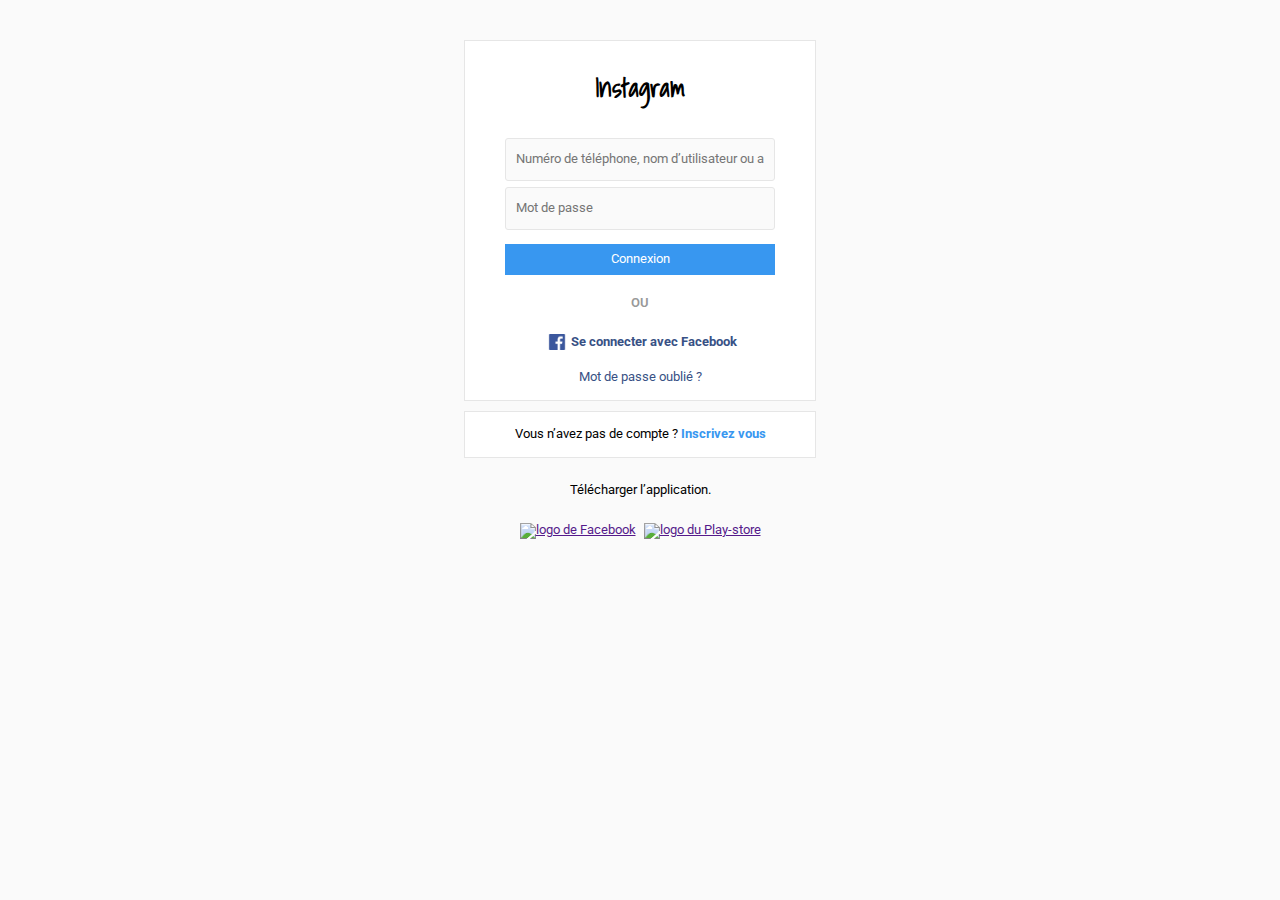
==== public/index.html @ 54ca8123 "first commit" ====
<!DOCTYPE html>
<html lang="en">
<head>
    <meta charset="UTF-8">
    <meta name="viewport" content="initial-scale=1, maximum-scale=1">
    <title>Instagram</title>
    <link href="https://fonts.googleapis.com/css?family=Roboto|Shadows+Into+Light&display=swap" rel="stylesheet">
    <link rel="stylesheet" href="../assets/style/normalize.css">
    <link rel="stylesheet" href="../assets/style/main.css">
</head>
<body>
<main>
    <section id="connectionContainer">
        <div class="connexionFormContainer">
            <h1 id="instagramText">Instagram</h1>
            <form action="./index.html">
                <input type="email" class="connexionInput"
                       placeholder="Numéro de téléphone, nom d’utilisateur ou adresse e-mail">
                <input type="password" class="connexionInput" placeholder="Mot de passe">
                <input type="submit" data-type="connexion" value="Connexion">
            </form>
            <div class="connexionSeparator">
                <span>ou</span>
            </div>
            <div class="connectWithFacebook">
                <img src="../assets/picture/logo-fb.png"/>
                <span>Se connecter avec Facebook</span>
            </div>
            <span id="passwordForget">
                    Mot de passe oublié ?
            </span>
        </div>
        <div class="connexionFormContainer">
            <p id="redirectRegister">
                Vous n’avez pas de compte ?
                <a href="../pages/register.html">Inscrivez vous</a>
            </p>
        </div>
        <div class="connexionFormContainer" id="downloadApp">
            <span id="labelDownloadApp">Télécharger l’application.</span>
            <div id="connexionLogoLink">
                <a href="">
                    <img src="https://www.instagram.com/static/images/appstore-install-badges/badge_ios_french-fr.png/485fcccb52dc.png"
                         alt="logo de Facebook">
                </a>
                <a href="">
                    <img src="https://www.instagram.com/static/images/appstore-install-badges/badge_android_french-fr.png/46aa4b6fd58d.png"
                         alt="logo du Play-store">
                </a>
            </div>
        </div>
    </section>
</main>
<!-- The core Firebase JS SDK is always required and must be listed first -->
<script src="https://www.gstatic.com/firebasejs/7.2.3/firebase-app.js"></script>

<!-- TODO: Add SDKs for Firebase products that you want to use
     https://firebase.google.com/docs/web/setup#available-libraries -->
<script src="https://www.gstatic.com/firebasejs/7.2.3/firebase-analytics.js"></script>
<script src="https://www.gstatic.com/firebasejs/7.2.3/firebase-auth.js"></script>

<script src="https://www.gstatic.com/firebasejs/7.2.3/firebase-firestore.js"></script>
<script src="https://www.gstatic.com/firebasejs/7.2.3/firebase-storage.js"></script>
<script src="../assets/js/index.js"></script>
</body>
</html>
---- assets/style/main.css ----
body {
  background-color: #FAFAFA;
  box-sizing: border-box;
  font-family: "Roboto", sans-serif;
  font-size: 13px;
}

#connectionContainer {
  padding: 10px;
  display: flex;
  flex-direction: column;
  max-width: 350px;
  margin: 30px auto 0;
  align-items: center;
}

#instagramText {
  text-align: center;
  margin-bottom: 35px;
  font-family: "Shadows Into Light", cursive;
}

#connexionLogoLink img {
  height: 40px;
}

.connexionFormContainer {
  width: 350px;
  display: flex;
  padding: 15px 0;
  flex-direction: column;
  align-items: center;
}
.connexionFormContainer:not(#downloadApp) {
  border: 1px solid #e6e6e6;
  background-color: #fff;
  margin-bottom: 10px;
}
.connexionFormContainer form {
  display: flex;
  flex-direction: column;
  width: 100%;
}
.connexionFormContainer form input {
  margin-bottom: 6px;
}
.connexionFormContainer form input:nth-last-child(2) {
  margin-bottom: 14px;
}
.connexionFormContainer form * {
  margin: 0 40px;
}

input[type=submit] {
  background-color: #3897f0;
  color: white;
  border: unset;
  padding: 8px 0;
  cursor: pointer;
}

.connexionInput {
  border-radius: 3px;
  border: 1px solid #e6e6e6;
  padding: 13px 10px;
  background-color: #FAFAFA;
}

#redirectRegister a {
  color: #3897f0;
  text-decoration: unset;
  font-weight: bold;
}

.connectWithFacebook {
  display: flex;
  align-items: center;
  color: #385185;
  font-weight: bold;
  margin: 23px 0 20px 0;
}
.connectWithFacebook img {
  height: 16px;
}

#passwordForget {
  color: #385185;
}

.connexionSeparator {
  margin-top: 15px;
}
.connexionSeparator span {
  color: #999;
  font-size: 13px;
  font-weight: 600;
  text-transform: uppercase;
}

#downloadApp, #connexionLogoLink {
  width: 100%;
}

#connexionLogoLink {
  display: flex;
  justify-content: center;
  margin-top: 25px;
}
#connexionLogoLink a:first-child {
  margin-right: 8px;
}

/* ------ home ----*/
header {
  border: 1px solid #dbdbdb;
  margin-bottom: 60px;
}

#instagramLinkHeader #headerLogoSeparator {
  width: 1px;
  background-color: #262626;
  margin: 0 16px;
  height: 28px;
}
#instagramLinkHeader span {
  font-family: "Shadows Into Light", cursive;
  font-size: 28px;
}

#headerContainer {
  width: 900px;
  padding: 26px 20px;
  display: flex;
  justify-content: space-between;
  margin: 0 auto;
}
#headerContainer input {
  padding: 3px 10px 3px 26px;
}
#headerContainer nav :nth-last-child(2) {
  margin: 0 30px;
}

#headerContainer > * {
  display: flex;
  justify-content: center;
  align-items: center;
}

.displayProfil {
  display: flex;
  text-overflow: ellipsis;
  white-space: nowrap;
  overflow: hidden;
  align-items: center;
  margin-bottom: 12px;
}
.displayProfil img {
  height: 50px;
  width: 50px;
  border-radius: 50%;
  border: 1px solid #dbdbdb;
  margin-right: 14px;
}

.displayProfilEmail {
  font-size: 12px;
  line-height: 14px;
  color: #999;
}

.displayProfilPseudo {
  margin-bottom: 2px;
}

.displayProfilAssets {
  display: flex;
  flex-direction: column;
}

#containMainSection {
  max-width: 935px;
  display: flex;
  margin: 0 auto;
}

#actualityContainer {
  margin-right: 28px;
  max-width: 614px;
  width: 100%;
  border: 1px solid #dbdbdb;
  border-radius: 3px;
  background-color: #fff;
}

#allUserDisplay {
  margin-top: 4px;
  padding: 16px;
  border: 1px solid #dbdbdb;
  border-radius: 3px;
  background-color: #fff;
}
#allUserDisplay h3 {
  color: #999;
  margin-block-start: unset;
}
#allUserDisplay .displayProfil img {
  height: 49px;
  width: 49px;
  border: 2px dimgrey solid;
}

.actualityHeader {
  display: flex;
  justify-content: space-between;
  border-bottom: 1px solid #dbdbdb;
  padding: 9px 16px;
}

.actualityProfilAsset {
  display: flex;
  align-items: center;
}
.actualityProfilAsset img {
  height: 32px;
  width: 32px;
  border-radius: 50%;
  margin-right: 16px;
}
.actualityProfilAsset h3, .actualityProfilAsset h4 {
  font-weight: normal;
}

.actualityPicture {
  padding: 50px 25px;
  min-height: 10vh;
  display: flex;
  justify-content: center;
  align-items: center;
}
.actualityPicture .pictureAddActuality {
  width: 100%;
}

.actuality {
  margin-bottom: 60px;
}

.cursorPointer {
  cursor: pointer;
}

#footerAddActuality {
  padding: 0 20px 20px 20px;
}
#footerAddActuality #separator {
  margin: 7px 0 15px 5px;
  height: 3px;
  background-color: #999;
  width: 45px;
}
#footerAddActuality form {
  display: flex;
  flex-direction: column;
}
#footerAddActuality input[type=text] {
  width: -webkit-fill-available;
  width: -moz-fill-available;
}
#footerAddActuality input[type=submit] {
  margin-top: 15px;
  align-self: flex-end;
  padding: 13px 10px;
}

@media all and (max-width: 1000px) {
  #headerContainer {
    width: unset;
    margin: unset;
  }

  #headerContainer header {
    width: 100vw;
  }

  #containMainSection {
    flex-direction: column;
    max-width: 600px;
  }

  #spreadContainer {
    display: none;
  }
}
@media all and (max-width: 650px) {
  .actualityPicture {
    padding: 50px 25px;
    display: flex;
    justify-content: center;
    align-items: center;
  }

  #containMainSection {
    width: 100vw;
  }

  #headerContainer .connexionInput {
    display: none;
  }

  #headerContainer nav:nth-last-child(2) {
    margin: 0 3vw;
  }
}
@media all and (max-width: 400px) {
  body {
    background-color: white;
  }

  .connexionFormContainer {
    width: 100vw;
  }

  .connexionFormContainer:not(#downloadApp) {
    border: unset;
  }
}

/*# sourceMappingURL=main.css.map */
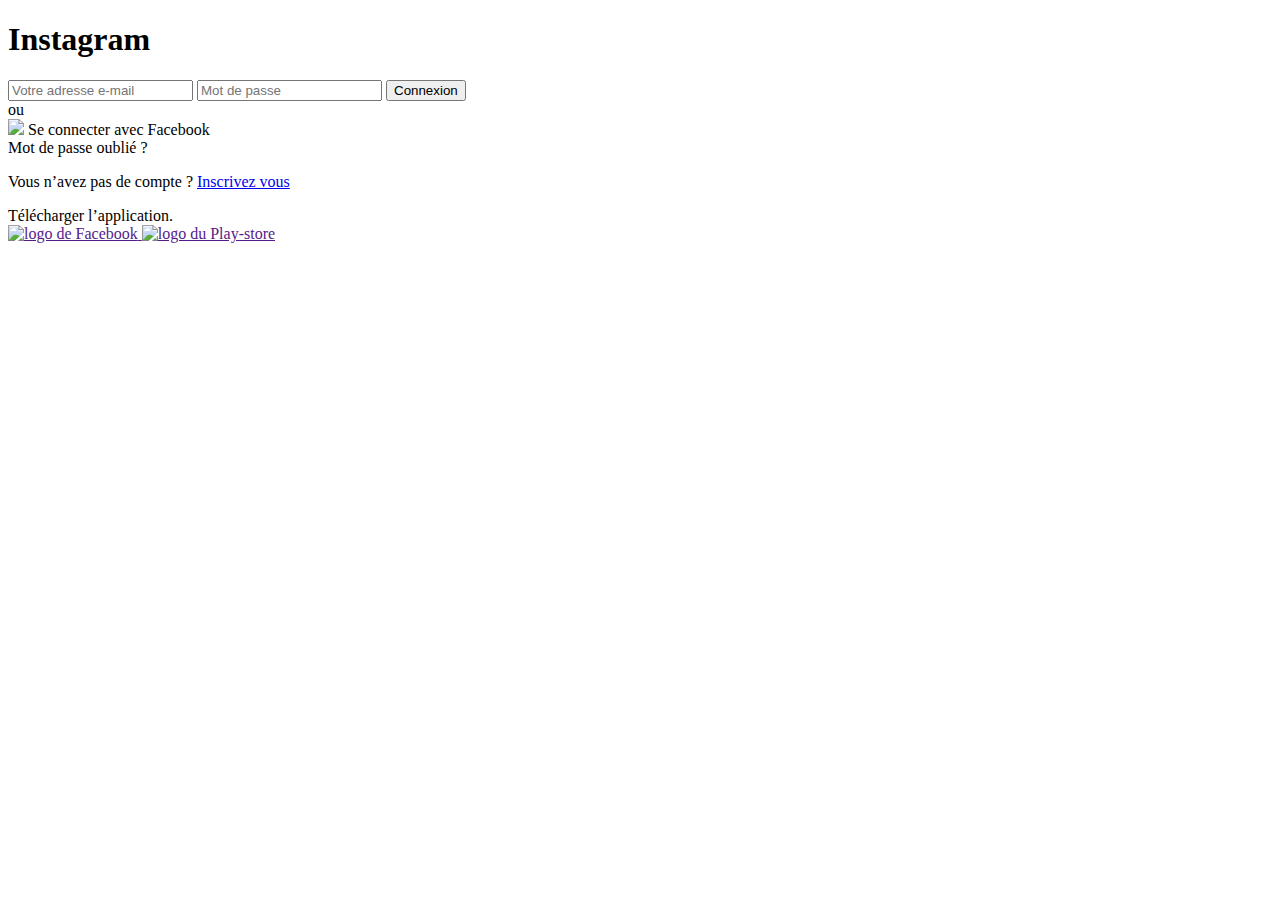
==== commit 5111fb72: "respoinsiv site" ====
--- a/public/index.html
+++ b/public/index.html
@@ -5,8 +5,8 @@
     <meta name="viewport" content="initial-scale=1, maximum-scale=1">
     <title>Instagram</title>
     <link href="https://fonts.googleapis.com/css?family=Roboto|Shadows+Into+Light&display=swap" rel="stylesheet">
-    <link rel="stylesheet" href="../assets/style/normalize.css">
-    <link rel="stylesheet" href="../assets/style/main.css">
+    <link rel="stylesheet" href="./assets/style/normalize.css">
+    <link rel="stylesheet" href="./assets/style/main.css">
 </head>
 <body>
 <main>
@@ -15,7 +15,7 @@
             <h1 id="instagramText">Instagram</h1>
             <form action="./index.html">
                 <input type="email" class="connexionInput"
-                       placeholder="Numéro de téléphone, nom d’utilisateur ou adresse e-mail">
+                       placeholder="Votre adresse e-mail">
                 <input type="password" class="connexionInput" placeholder="Mot de passe">
                 <input type="submit" data-type="connexion" value="Connexion">
             </form>
@@ -23,7 +23,7 @@
                 <span>ou</span>
             </div>
             <div class="connectWithFacebook">
-                <img src="../assets/picture/logo-fb.png"/>
+                <img src="./assets/picture/logo-fb.png"/>
                 <span>Se connecter avec Facebook</span>
             </div>
             <span id="passwordForget">
@@ -61,6 +61,6 @@
 
 <script src="https://www.gstatic.com/firebasejs/7.2.3/firebase-firestore.js"></script>
 <script src="https://www.gstatic.com/firebasejs/7.2.3/firebase-storage.js"></script>
-<script src="../assets/js/index.js"></script>
+<script src="assets/js/index.js"></script>
 </body>
 </html>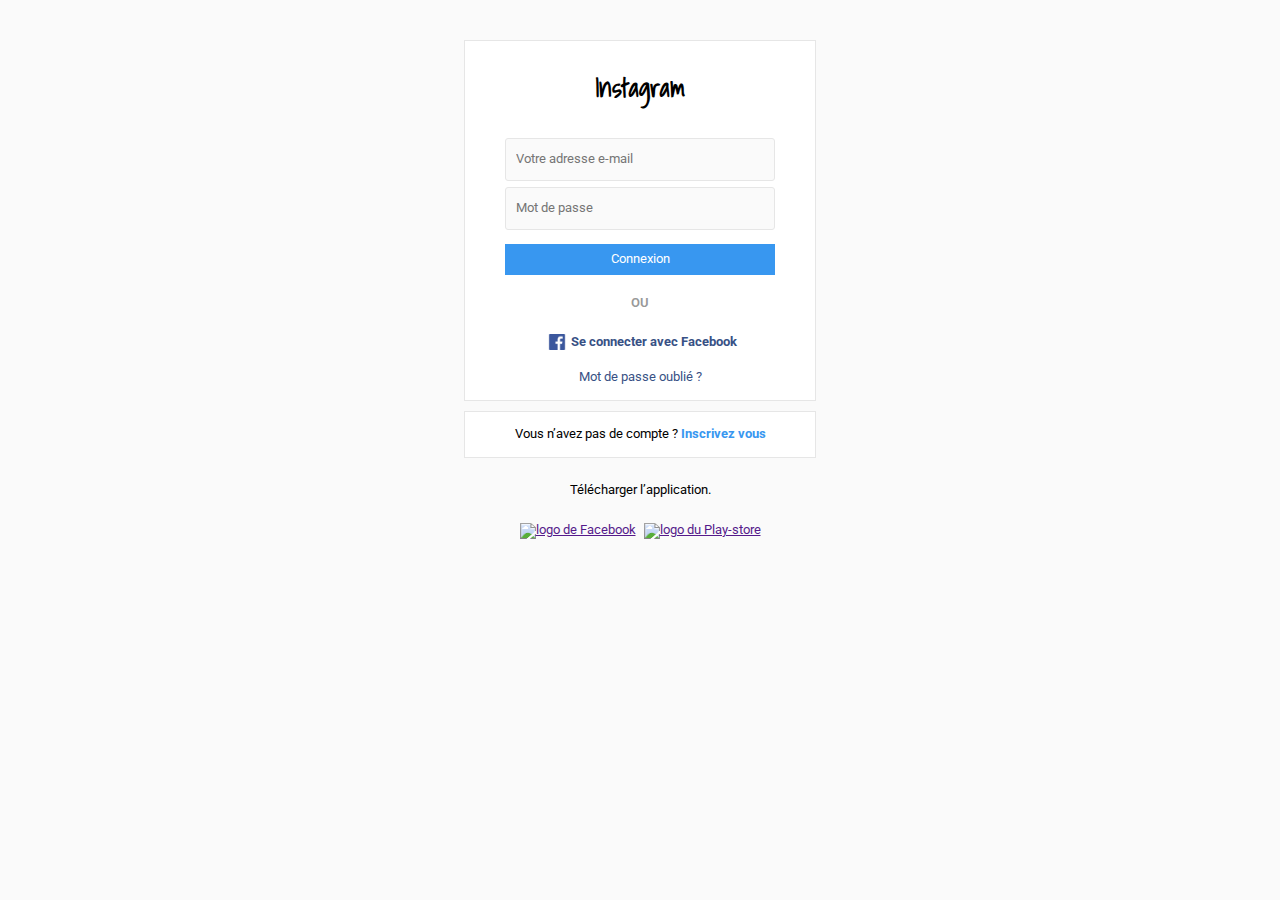
==== commit 63cc2c5a: "resolve link problem" ====
--- a/public/index.html
+++ b/public/index.html
@@ -33,7 +33,7 @@
         <div class="connexionFormContainer">
             <p id="redirectRegister">
                 Vous n’avez pas de compte ?
-                <a href="../pages/register.html">Inscrivez vous</a>
+                <a href="pages/register.html">Inscrivez vous</a>
             </p>
         </div>
         <div class="connexionFormContainer" id="downloadApp">
--- a/public/assets/style/main.css
+++ b/public/assets/style/main.css
@@ -0,0 +1,427 @@
+body {
+  background-color: #FAFAFA;
+  box-sizing: border-box;
+  font-family: "Roboto", sans-serif;
+  font-size: 13px;
+}
+
+#connectionContainer {
+  padding: 10px;
+  display: flex;
+  flex-direction: column;
+  max-width: 350px;
+  margin: 30px auto 0;
+  align-items: center;
+}
+
+#instagramText {
+  text-align: center;
+  margin-bottom: 35px;
+  font-family: "Shadows Into Light", cursive;
+}
+
+#connexionLogoLink img {
+  height: 40px;
+}
+
+.connexionFormContainer {
+  width: 350px;
+  display: flex;
+  padding: 15px 0;
+  flex-direction: column;
+  align-items: center;
+}
+.connexionFormContainer:not(#downloadApp) {
+  border: 1px solid #e6e6e6;
+  background-color: #fff;
+  margin-bottom: 10px;
+}
+.connexionFormContainer form {
+  display: flex;
+  flex-direction: column;
+  width: 100%;
+}
+.connexionFormContainer form input {
+  margin-bottom: 6px;
+}
+.connexionFormContainer form input:nth-last-child(2) {
+  margin-bottom: 14px;
+}
+.connexionFormContainer form * {
+  margin: 0 40px;
+}
+
+input[type=submit] {
+  background-color: #3897f0;
+  color: white;
+  border: unset;
+  padding: 8px 0;
+  cursor: pointer;
+}
+
+.connexionInput {
+  border-radius: 3px;
+  border: 1px solid #e6e6e6;
+  padding: 13px 10px;
+  background-color: #FAFAFA;
+}
+
+#redirectRegister a {
+  color: #3897f0;
+  text-decoration: unset;
+  font-weight: bold;
+}
+
+.connectWithFacebook {
+  display: flex;
+  align-items: center;
+  color: #385185;
+  font-weight: bold;
+  margin: 23px 0 20px 0;
+}
+.connectWithFacebook img {
+  height: 16px;
+}
+
+#passwordForget {
+  color: #385185;
+}
+
+.connexionSeparator {
+  margin-top: 15px;
+}
+.connexionSeparator span {
+  color: #999;
+  font-size: 13px;
+  font-weight: 600;
+  text-transform: uppercase;
+}
+
+#downloadApp, #connexionLogoLink {
+  width: 100%;
+}
+
+#connexionLogoLink {
+  display: flex;
+  justify-content: center;
+  margin-top: 25px;
+}
+#connexionLogoLink a:first-child {
+  margin-right: 8px;
+}
+
+/* ------ home ----*/
+header {
+  border: 1px solid #dbdbdb;
+  margin-bottom: 60px;
+}
+
+#instagramLinkHeader #headerLogoSeparator {
+  width: 1px;
+  background-color: #262626;
+  margin: 0 16px;
+  height: 28px;
+}
+#instagramLinkHeader span {
+  font-family: "Shadows Into Light", cursive;
+  font-size: 28px;
+}
+
+#headerContainer {
+  width: 900px;
+  padding: 26px 20px;
+  display: flex;
+  justify-content: space-between;
+  margin: 0 auto;
+}
+#headerContainer input {
+  padding: 3px 10px 3px 26px;
+}
+#headerContainer nav :nth-last-child(2) {
+  margin: 0 30px;
+}
+
+#headerContainer > * {
+  display: flex;
+  justify-content: center;
+  align-items: center;
+}
+
+.displayProfil {
+  display: flex;
+  text-overflow: ellipsis;
+  white-space: nowrap;
+  overflow: hidden;
+  align-items: center;
+  margin-bottom: 12px;
+}
+.displayProfil img {
+  height: 50px;
+  width: 50px;
+  border-radius: 50%;
+  border: 1px solid #dbdbdb;
+  margin-right: 14px;
+}
+
+.displayProfilEmail {
+  font-size: 12px;
+  line-height: 14px;
+  color: #999;
+}
+
+.displayProfilPseudo {
+  margin-bottom: 2px;
+}
+
+.displayProfilAssets {
+  display: flex;
+  flex-direction: column;
+}
+
+#containMainSection {
+  max-width: 935px;
+  display: flex;
+  margin: 0 auto;
+}
+
+#actualityContainer {
+  margin-right: 28px;
+  max-width: 614px;
+  width: 100%;
+}
+
+#allUserDisplay {
+  margin-top: 4px;
+  padding: 16px;
+  border: 1px solid #dbdbdb;
+  border-radius: 3px;
+  background-color: #fff;
+}
+#allUserDisplay h3 {
+  color: #999;
+  margin-block-start: unset;
+}
+#allUserDisplay .displayProfil img {
+  object-fit: cover;
+  height: 49px;
+  width: 49px;
+  border: 2px dimgrey solid;
+}
+
+.actualityHeader {
+  display: flex;
+  justify-content: space-between;
+  border-bottom: 1px solid #dbdbdb;
+  padding: 9px 16px;
+}
+
+.actualityProfilAsset {
+  display: flex;
+  align-items: center;
+}
+.actualityProfilAsset img {
+  height: 32px;
+  width: 32px;
+  border-radius: 50%;
+  margin-right: 16px;
+}
+.actualityProfilAsset h3, .actualityProfilAsset h4 {
+  font-weight: normal;
+}
+
+.actualityPicture {
+  padding: 50px 25px;
+  min-height: 10vh;
+  display: flex;
+  justify-content: center;
+  align-items: center;
+}
+.actualityPicture img {
+  width: 100%;
+}
+
+.actuality {
+  margin-bottom: 60px;
+  border: 1px solid #dbdbdb;
+  background-color: #fff;
+  border-radius: 3px;
+}
+
+.cursorPointer {
+  cursor: pointer;
+}
+
+#footerAddActuality {
+  padding: 0 20px 20px 20px;
+}
+#footerAddActuality #separator {
+  margin: 7px 0 15px 5px;
+  height: 3px;
+  background-color: #999;
+  width: 45px;
+}
+#footerAddActuality form {
+  display: flex;
+  flex-direction: column;
+}
+#footerAddActuality input[type=text] {
+  width: -webkit-fill-available;
+  width: -moz-fill-available;
+}
+#footerAddActuality input[type=submit] {
+  margin-top: 15px;
+  align-self: flex-end;
+  padding: 13px 10px;
+}
+
+#pictureAddActuality {
+  cursor: pointer;
+  width: 50px;
+}
+
+.actuality footer {
+  padding: 0 16px 8px;
+}
+
+.actualityAssetsLinks {
+  display: flex;
+  justify-content: flex-start;
+  margin-bottom: 8px;
+}
+.actualityAssetsLinks img {
+  margin-right: 15px;
+  height: 24px;
+}
+.actualityAssetsLinks img:last-child {
+  margin-right: unset;
+}
+
+.bold {
+  font-weight: bold;
+}
+
+.likeByContainer {
+  display: flex;
+  align-items: center;
+  margin-bottom: 5px;
+}
+.likeByContainer img {
+  height: 20px;
+  width: 20px;
+  object-fit: cover;
+  border-radius: 50%;
+  margin-right: 5px;
+}
+
+.commentContainer p {
+  line-height: 18px;
+}
+
+.displayAllComment {
+  display: block;
+  color: #999;
+  font-weight: bold;
+  margin-bottom: 10px;
+}
+
+.actualityPublishDate {
+  font-size: 10px;
+  text-transform: uppercase;
+  letter-spacing: 0.2px;
+  color: #999;
+}
+
+.addComment {
+  display: flex;
+  border-top: 1px solid #dbdbdb;
+  padding: 0 16px;
+  justify-content: space-between;
+}
+.addComment .submitAddComment {
+  background-color: unset;
+  color: #3897f0;
+}
+
+.addCommentInput {
+  border: unset;
+  padding: 20px 0 20px;
+}
+
+@media all and (max-width: 1000px) {
+  #headerContainer {
+    width: unset;
+    margin: unset;
+  }
+
+  #headerContainer header {
+    width: 100vw;
+  }
+
+  #containMainSection {
+    flex-direction: column-reverse;
+    max-width: 600px;
+  }
+
+  #allUserDisplay > h3 {
+    display: none;
+  }
+
+  header {
+    margin-bottom: 10px;
+  }
+
+  .displayProfil {
+    margin-right: 16px;
+    margin-bottom: unset;
+    flex-direction: column;
+    align-items: center;
+  }
+  .displayProfil img {
+    object-fit: cover;
+    margin-right: unset;
+  }
+
+  .displayprofilEmail, displayProfilPseudo {
+    display: none;
+  }
+
+  #allUserDisplay {
+    display: flex;
+    margin-bottom: 30px;
+  }
+}
+@media all and (max-width: 650px) {
+  .actualityPicture {
+    padding: 50px 25px;
+    display: flex;
+    justify-content: center;
+    align-items: center;
+  }
+
+  #containMainSection {
+    width: 100vw;
+  }
+
+  #headerContainer .connexionInput {
+    display: none;
+  }
+
+  #headerContainer nav:nth-last-child(2) {
+    margin: 0 3vw;
+  }
+}
+@media all and (max-width: 400px) {
+  body {
+    background-color: white;
+  }
+
+  .connexionFormContainer {
+    width: 100vw;
+  }
+
+  .connexionFormContainer:not(#downloadApp) {
+    border: unset;
+  }
+}
+
+/*# sourceMappingURL=main.css.map */
